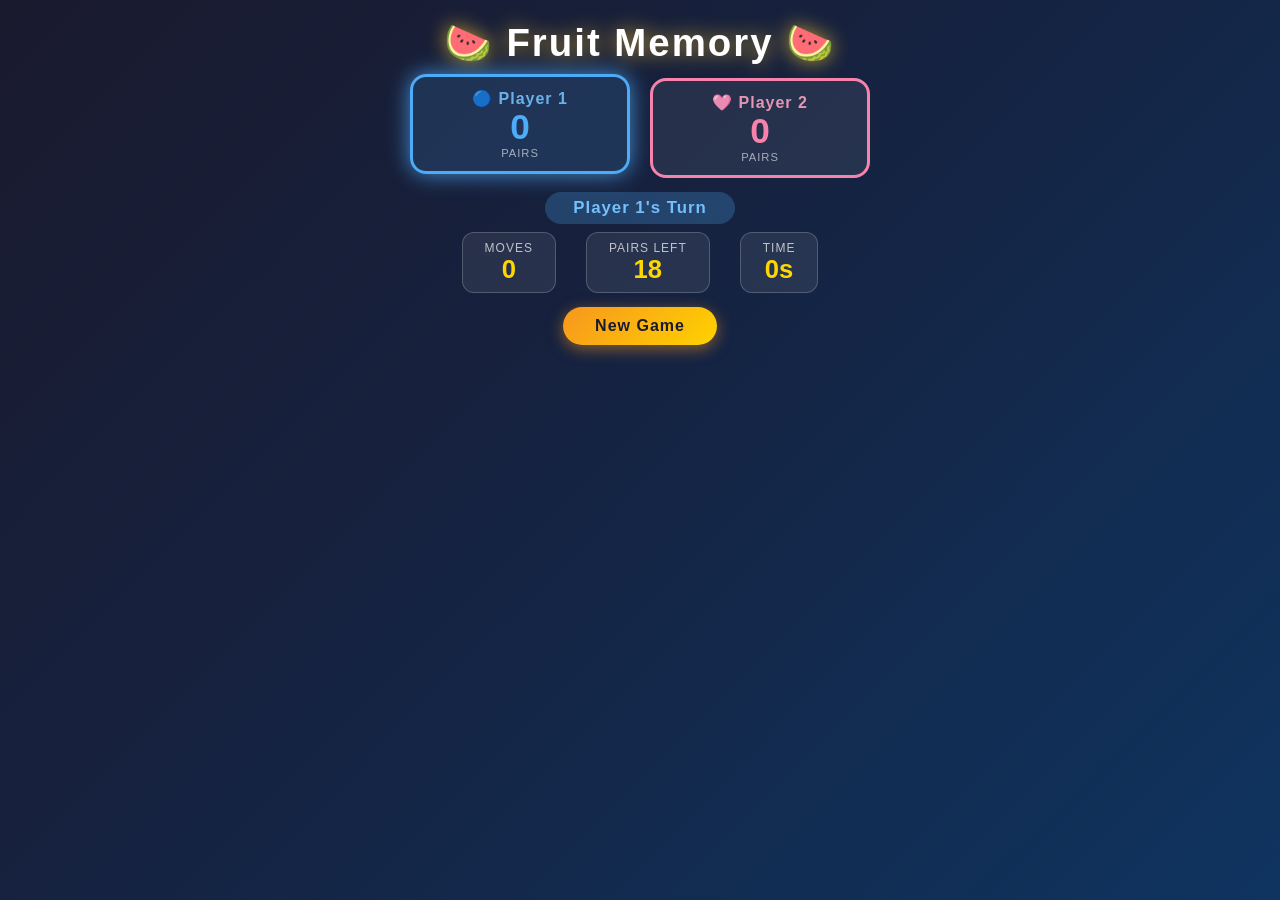
==== memory_game/index.html @ 04e07125 "Add game files to pages repository" ====
<!DOCTYPE html>
<html lang="en">
<head>
  <meta charset="UTF-8" />
  <meta name="viewport" content="width=device-width, initial-scale=1.0" />
  <title>Fruit Memory Game – 2 Players</title>
  <style>
    * {
      box-sizing: border-box;
      margin: 0;
      padding: 0;
    }

    body {
      min-height: 100vh;
      background: linear-gradient(135deg, #1a1a2e 0%, #16213e 40%, #0f3460 100%);
      display: flex;
      flex-direction: column;
      align-items: center;
      justify-content: flex-start;
      padding: 20px;
      font-family: 'Segoe UI', Tahoma, Geneva, Verdana, sans-serif;
    }

    h1 {
      color: #fff;
      font-size: 2.4rem;
      letter-spacing: 2px;
      text-shadow: 0 0 20px rgba(255, 200, 50, 0.7);
      margin-bottom: 12px;
    }

    /* ── player panels ── */
    .players {
      display: flex;
      gap: 20px;
      margin-bottom: 14px;
      width: 100%;
      max-width: 700px;
      justify-content: center;
    }

    .player-panel {
      flex: 1;
      max-width: 220px;
      border-radius: 16px;
      padding: 12px 20px;
      text-align: center;
      color: #fff;
      border: 3px solid transparent;
      transition: border-color 0.3s, box-shadow 0.3s, transform 0.2s;
      background: rgba(255,255,255,0.07);
    }

    .player-panel.p1 { border-color: #4dabf7; }
    .player-panel.p2 { border-color: #f783ac; }

    .player-panel.active-turn {
      transform: translateY(-4px);
    }
    .player-panel.p1.active-turn {
      box-shadow: 0 0 22px #4dabf7cc;
      background: rgba(77,171,247,0.15);
    }
    .player-panel.p2.active-turn {
      box-shadow: 0 0 22px #f783accc;
      background: rgba(247,131,172,0.15);
    }

    .player-panel .p-name {
      font-size: 1rem;
      font-weight: 700;
      letter-spacing: 1px;
      opacity: 0.9;
    }
    .player-panel.p1 .p-name { color: #74c0fc; }
    .player-panel.p2 .p-name { color: #faa2c1; }

    .player-panel .p-score {
      font-size: 2.2rem;
      font-weight: 900;
      line-height: 1.1;
    }
    .player-panel.p1 .p-score { color: #4dabf7; }
    .player-panel.p2 .p-score { color: #f783ac; }

    .player-panel .p-label {
      font-size: 0.7rem;
      text-transform: uppercase;
      letter-spacing: 1px;
      opacity: 0.6;
    }

    .turn-banner {
      font-size: 1.05rem;
      font-weight: 700;
      letter-spacing: 1px;
      margin-bottom: 8px;
      padding: 6px 28px;
      border-radius: 30px;
      transition: background 0.3s, color 0.3s;
    }
    .turn-banner.p1 { background: rgba(77,171,247,0.25); color: #74c0fc; }
    .turn-banner.p2 { background: rgba(247,131,172,0.25); color: #faa2c1; }

    /* ── hud strip ── */
    .hud {
      display: flex;
      gap: 30px;
      margin-bottom: 14px;
    }

    .hud-box {
      background: rgba(255, 255, 255, 0.08);
      border: 1px solid rgba(255, 255, 255, 0.2);
      border-radius: 12px;
      padding: 8px 22px;
      text-align: center;
      color: #fff;
    }

    .hud-box .label {
      font-size: 0.75rem;
      text-transform: uppercase;
      letter-spacing: 1px;
      opacity: 0.7;
    }

    .hud-box .value {
      font-size: 1.6rem;
      font-weight: 700;
      color: #ffd700;
    }

    .btn {
      background: linear-gradient(135deg, #f7971e, #ffd200);
      color: #1a1a2e;
      border: none;
      border-radius: 30px;
      padding: 10px 32px;
      font-size: 1rem;
      font-weight: 700;
      cursor: pointer;
      letter-spacing: 1px;
      transition: transform 0.15s, box-shadow 0.15s;
      box-shadow: 0 4px 15px rgba(247, 151, 30, 0.5);
      margin-bottom: 20px;
    }

    .btn:hover {
      transform: translateY(-2px);
      box-shadow: 0 6px 20px rgba(247, 151, 30, 0.7);
    }

    .btn:active {
      transform: translateY(0);
    }

    /* ── grid ── */
    .board {
      display: grid;
      grid-template-columns: repeat(6, 1fr);
      gap: 12px;
      max-width: 620px;
      width: 100%;
    }

    /* ── card ── */
    .card {
      aspect-ratio: 1;
      perspective: 600px;
      cursor: pointer;
      user-select: none;
    }

    .card-inner {
      position: relative;
      width: 100%;
      height: 100%;
      transform-style: preserve-3d;
      transition: transform 0.45s cubic-bezier(0.4, 0, 0.2, 1);
      border-radius: 14px;
    }

    .card.flipped .card-inner {
      transform: rotateY(180deg);
    }

    .card-face {
      position: absolute;
      inset: 0;
      border-radius: 14px;
      backface-visibility: hidden;
      display: flex;
      align-items: center;
      justify-content: center;
      font-size: 2.2rem;
      box-shadow: 0 4px 14px rgba(0, 0, 0, 0.4);
    }

    /* back of card */
    .card-back {
      background: linear-gradient(135deg, #232526, #414345);
      border: 2px solid rgba(255, 255, 255, 0.08);
      font-size: 1.4rem;
      color: rgba(255, 255, 255, 0.15);
    }

    .card-back::after {
      content: '?';
      font-size: 2rem;
      font-weight: 900;
      color: rgba(255, 215, 0, 0.3);
    }

    /* front of card — colour assigned per fruit */
    .card-front {
      transform: rotateY(180deg);
      border: 2px solid rgba(255, 255, 255, 0.25);
    }

    /* matched glow — colour per player */
    .card.matched-p1 .card-inner {
      box-shadow: 0 0 0 3px #4dabf7, 0 0 18px #4dabf7aa;
    }
    .card.matched-p2 .card-inner {
      box-shadow: 0 0 0 3px #f783ac, 0 0 18px #f783acaa;
    }

    .card.matched-p1,
    .card.matched-p2 {
      cursor: default;
      animation: pop 0.3s ease;
    }

    @keyframes pop {
      0%   { transform: scale(1); }
      50%  { transform: scale(1.1); }
      100% { transform: scale(1); }
    }

    /* ── win overlay ── */
    .overlay {
      display: none;
      position: fixed;
      inset: 0;
      background: rgba(0, 0, 0, 0.75);
      z-index: 10;
      align-items: center;
      justify-content: center;
    }

    .overlay.active {
      display: flex;
    }

    .win-box {
      background: linear-gradient(135deg, #1a1a2e, #0f3460);
      border: 2px solid #ffd700;
      border-radius: 24px;
      padding: 40px 60px;
      text-align: center;
      color: #fff;
      box-shadow: 0 0 60px rgba(255, 215, 0, 0.4);
      animation: fadeIn 0.4s ease;
    }

    @keyframes fadeIn {
      from { opacity: 0; transform: scale(0.8); }
      to   { opacity: 1; transform: scale(1); }
    }

    .win-box h2 {
      font-size: 2.5rem;
      color: #ffd700;
      margin-bottom: 10px;
      text-shadow: 0 0 20px rgba(255, 215, 0, 0.6);
    }

    .win-box p {
      font-size: 1.1rem;
      opacity: 0.85;
      margin-bottom: 24px;
    }
  </style>
</head>
<body>

  <h1>🍉 Fruit Memory 🍉</h1>

  <!-- player panels -->
  <div class="players">
    <div class="player-panel p1 active-turn" id="panel1">
      <div class="p-name">🔵 Player 1</div>
      <div class="p-score" id="score1">0</div>
      <div class="p-label">pairs</div>
    </div>
    <div class="player-panel p2" id="panel2">
      <div class="p-name">🩷 Player 2</div>
      <div class="p-score" id="score2">0</div>
      <div class="p-label">pairs</div>
    </div>
  </div>

  <div class="turn-banner p1" id="turnBanner">Player 1's Turn</div>

  <div class="hud">
    <div class="hud-box">
      <div class="label">Moves</div>
      <div class="value" id="moves">0</div>
    </div>
    <div class="hud-box">
      <div class="label">Pairs left</div>
      <div class="value" id="matches">18</div>
    </div>
    <div class="hud-box">
      <div class="label">Time</div>
      <div class="value" id="timer">0s</div>
    </div>
  </div>

  <button class="btn" id="restartBtn">New Game</button>

  <div class="board" id="board"></div>

  <div class="overlay" id="overlay">
    <div class="win-box">
      <h2 id="winTitle">🎉 Game Over!</h2>
      <p id="winStats"></p>
      <button class="btn" id="playAgainBtn">Play Again</button>
    </div>
  </div>

  <script src="script.js"></script>
</body>
</html>
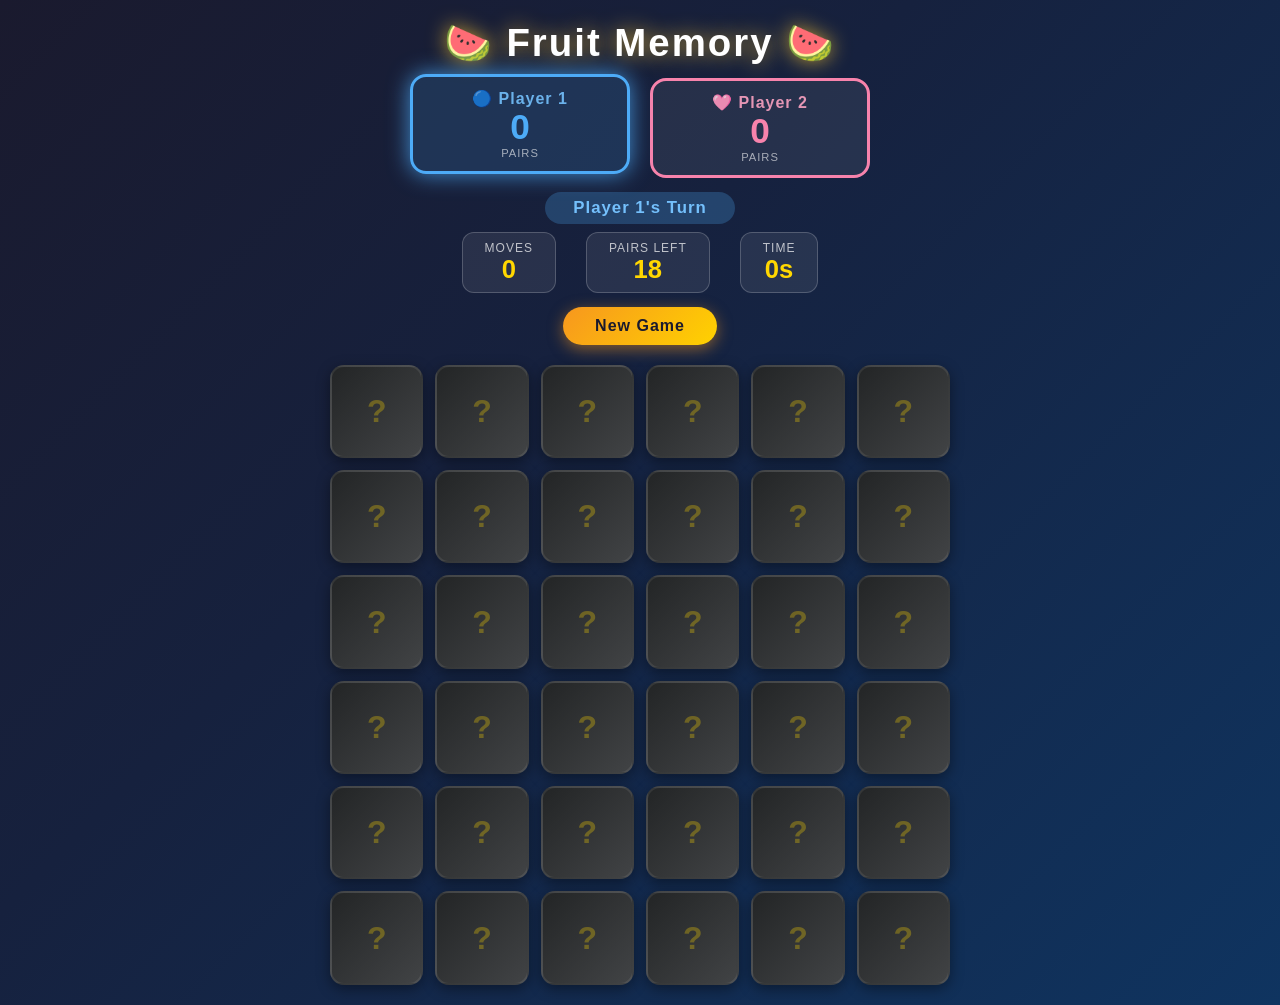
==== commit bd6d16ae: "Fix memory_game and piano-converter with complete inline scripts" ====
--- a/memory_game/index.html
+++ b/memory_game/index.html
@@ -30,7 +30,6 @@
       margin-bottom: 12px;
     }
 
-    /* ── player panels ── */
     .players {
       display: flex;
       gap: 20px;
@@ -103,7 +102,6 @@
     .turn-banner.p1 { background: rgba(77,171,247,0.25); color: #74c0fc; }
     .turn-banner.p2 { background: rgba(247,131,172,0.25); color: #faa2c1; }
 
-    /* ── hud strip ── */
     .hud {
       display: flex;
       gap: 30px;
@@ -156,7 +154,6 @@
       transform: translateY(0);
     }
 
-    /* ── grid ── */
     .board {
       display: grid;
       grid-template-columns: repeat(6, 1fr);
@@ -165,7 +162,6 @@
       width: 100%;
     }
 
-    /* ── card ── */
     .card {
       aspect-ratio: 1;
       perspective: 600px;
@@ -198,7 +194,6 @@
       box-shadow: 0 4px 14px rgba(0, 0, 0, 0.4);
     }
 
-    /* back of card */
     .card-back {
       background: linear-gradient(135deg, #232526, #414345);
       border: 2px solid rgba(255, 255, 255, 0.08);
@@ -213,13 +208,11 @@
       color: rgba(255, 215, 0, 0.3);
     }
 
-    /* front of card — colour assigned per fruit */
     .card-front {
       transform: rotateY(180deg);
       border: 2px solid rgba(255, 255, 255, 0.25);
     }
 
-    /* matched glow — colour per player */
     .card.matched-p1 .card-inner {
       box-shadow: 0 0 0 3px #4dabf7, 0 0 18px #4dabf7aa;
     }
@@ -239,7 +232,6 @@
       100% { transform: scale(1); }
     }
 
-    /* ── win overlay ── */
     .overlay {
       display: none;
       position: fixed;
@@ -285,10 +277,7 @@
   </style>
 </head>
 <body>
-
   <h1>🍉 Fruit Memory 🍉</h1>
-
-  <!-- player panels -->
   <div class="players">
     <div class="player-panel p1 active-turn" id="panel1">
       <div class="p-name">🔵 Player 1</div>
@@ -301,28 +290,14 @@
       <div class="p-label">pairs</div>
     </div>
   </div>
-
   <div class="turn-banner p1" id="turnBanner">Player 1's Turn</div>
-
   <div class="hud">
-    <div class="hud-box">
-      <div class="label">Moves</div>
-      <div class="value" id="moves">0</div>
-    </div>
-    <div class="hud-box">
-      <div class="label">Pairs left</div>
-      <div class="value" id="matches">18</div>
-    </div>
-    <div class="hud-box">
-      <div class="label">Time</div>
-      <div class="value" id="timer">0s</div>
-    </div>
+    <div class="hud-box"><div class="label">Moves</div><div class="value" id="moves">0</div></div>
+    <div class="hud-box"><div class="label">Pairs left</div><div class="value" id="matches">18</div></div>
+    <div class="hud-box"><div class="label">Time</div><div class="value" id="timer">0s</div></div>
   </div>
-
   <button class="btn" id="restartBtn">New Game</button>
-
   <div class="board" id="board"></div>
-
   <div class="overlay" id="overlay">
     <div class="win-box">
       <h2 id="winTitle">🎉 Game Over!</h2>
@@ -330,7 +305,22 @@
       <button class="btn" id="playAgainBtn">Play Again</button>
     </div>
   </div>
-
-  <script src="script.js"></script>
+  <script>
+    const FRUITS = [{emoji:'🍎',color:'#ff6b6b',bg:'#3d0000'},{emoji:'🍊',color:'#ffa94d',bg:'#3d1a00'},{emoji:'🥭',color:'#ffd43b',bg:'#2d2200'},{emoji:'🍌',color:'#f7f7a0',bg:'#2a2700'},{emoji:'🍇',color:'#cc5de8',bg:'#280038'},{emoji:'🍓',color:'#ff8787',bg:'#3d0015'},{emoji:'🍉',color:'#69db7c',bg:'#003d12'},{emoji:'🍍',color:'#e9c46a',bg:'#2d1f00'},{emoji:'🍑',color:'#ffb8b8',bg:'#3d1500'},{emoji:'🍒',color:'#f03e3e',bg:'#3d0000'},{emoji:'🍋',color:'#fff176',bg:'#2a2700'},{emoji:'🍐',color:'#a9e34b',bg:'#1a2d00'},{emoji:'🥝',color:'#74c869',bg:'#072a00'},{emoji:'🥥',color:'#d4a96a',bg:'#2a1500'},{emoji:'🫐',color:'#748ffc',bg:'#00083d'},{emoji:'🍈',color:'#63e6be',bg:'#003d28'},{emoji:'🥑',color:'#94d82d',bg:'#152600'},{emoji:'🍅',color:'#ff6348',bg:'#3d1000'}];
+    let firstCard=null,secondCard=null,locked=false,moves=0,matchCount=0,startTime=null,timerInterval=null,currentPlayer=0;
+    const scores=[0,0],PLAYER_NAMES=['Player 1','Player 2'],PANEL_CLASSES=['p1','p2'],MATCH_CLASSES=['matched-p1','matched-p2'];
+    const boardEl=document.getElementById('board'),movesEl=document.getElementById('moves'),matchesEl=document.getElementById('matches'),timerEl=document.getElementById('timer'),overlay=document.getElementById('overlay'),winStats=document.getElementById('winStats'),winTitle=document.getElementById('winTitle'),turnBanner=document.getElementById('turnBanner'),panel1=document.getElementById('panel1'),panel2=document.getElementById('panel2'),score1El=document.getElementById('score1'),score2El=document.getElementById('score2');
+    document.getElementById('restartBtn').addEventListener('click',startGame);
+    document.getElementById('playAgainBtn').addEventListener('click',startGame);
+    function updateTurnUI(){panel1.classList.toggle('active-turn',currentPlayer===0);panel2.classList.toggle('active-turn',currentPlayer===1);turnBanner.textContent=PLAYER_NAMES[currentPlayer]+"'s Turn";turnBanner.className='turn-banner '+PANEL_CLASSES[currentPlayer];}
+    function shuffle(a){const b=[...a];for(let i=b.length-1;i>0;i--){const j=Math.floor(Math.random()*(i+1));[b[i],b[j]]=[b[j],b[i]];}
+    return b;}
+    function startGame(){firstCard=null;secondCard=null;locked=false;moves=0;matchCount=0;scores[0]=0;scores[1]=0;currentPlayer=0;movesEl.textContent='0';matchesEl.textContent='18';timerEl.textContent='0s';score1El.textContent='0';score2El.textContent='0';overlay.classList.remove('active');clearInterval(timerInterval);startTime=null;updateTurnUI();const deck=shuffle([...FRUITS,...FRUITS]);boardEl.innerHTML='';deck.forEach((fruit,i)=>{const card=document.createElement('div');card.className='card';card.dataset.emoji=fruit.emoji;card.innerHTML=`<div class="card-inner"><div class="card-face card-back"></div><div class="card-face card-front" style="background:${fruit.bg}; color:${fruit.color};">${fruit.emoji}</div></div>`;card.addEventListener('click',onCardClick);boardEl.appendChild(card);});}
+    function onCardClick(e){const card=e.currentTarget;if(locked||card.classList.contains('flipped')||card.classList.contains('matched-p1')||card.classList.contains('matched-p2'))return;if(!startTime){startTime=Date.now();timerInterval=setInterval(()=>{timerEl.textContent=Math.floor((Date.now()-startTime)/1000)+'s';},500);}
+    card.classList.add('flipped');if(!firstCard){firstCard=card;return;}
+    secondCard=card;locked=true;moves++;movesEl.textContent=moves;if(firstCard.dataset.emoji===secondCard.dataset.emoji){matchCount++;scores[currentPlayer]++;score1El.textContent=scores[0];score2El.textContent=scores[1];matchesEl.textContent=18-matchCount;firstCard.classList.add(MATCH_CLASSES[currentPlayer]);secondCard.classList.add(MATCH_CLASSES[currentPlayer]);firstCard=null;secondCard=null;locked=false;if(matchCount===18){clearInterval(timerInterval);const elapsed=Math.floor((Date.now()-startTime)/1000);setTimeout(()=>{let title,stats;if(scores[0]>scores[1]){title='🏆 Player 1 Wins!';stats=`Player 1: ${scores[0]} pairs · Player 2: ${scores[1]} pairs — ${moves} moves in ${elapsed}s`;}else if(scores[1]>scores[0]){title='🏆 Player 2 Wins!';stats=`Player 2: ${scores[1]} pairs · Player 1: ${scores[0]} pairs — ${moves} moves in ${elapsed}s`;}else{title="🤝 It's a Tie!";stats=`Both players got ${scores[0]} pairs — ${moves} moves in ${elapsed}s`;}
+    winTitle.textContent=title;winStats.textContent=stats;overlay.classList.add('active');},500);}}else{setTimeout(()=>{firstCard.classList.remove('flipped');secondCard.classList.remove('flipped');firstCard=null;secondCard=null;locked=false;currentPlayer=currentPlayer===0?1:0;updateTurnUI();},900);}}
+    startGame();
+  </script>
 </body>
 </html>
